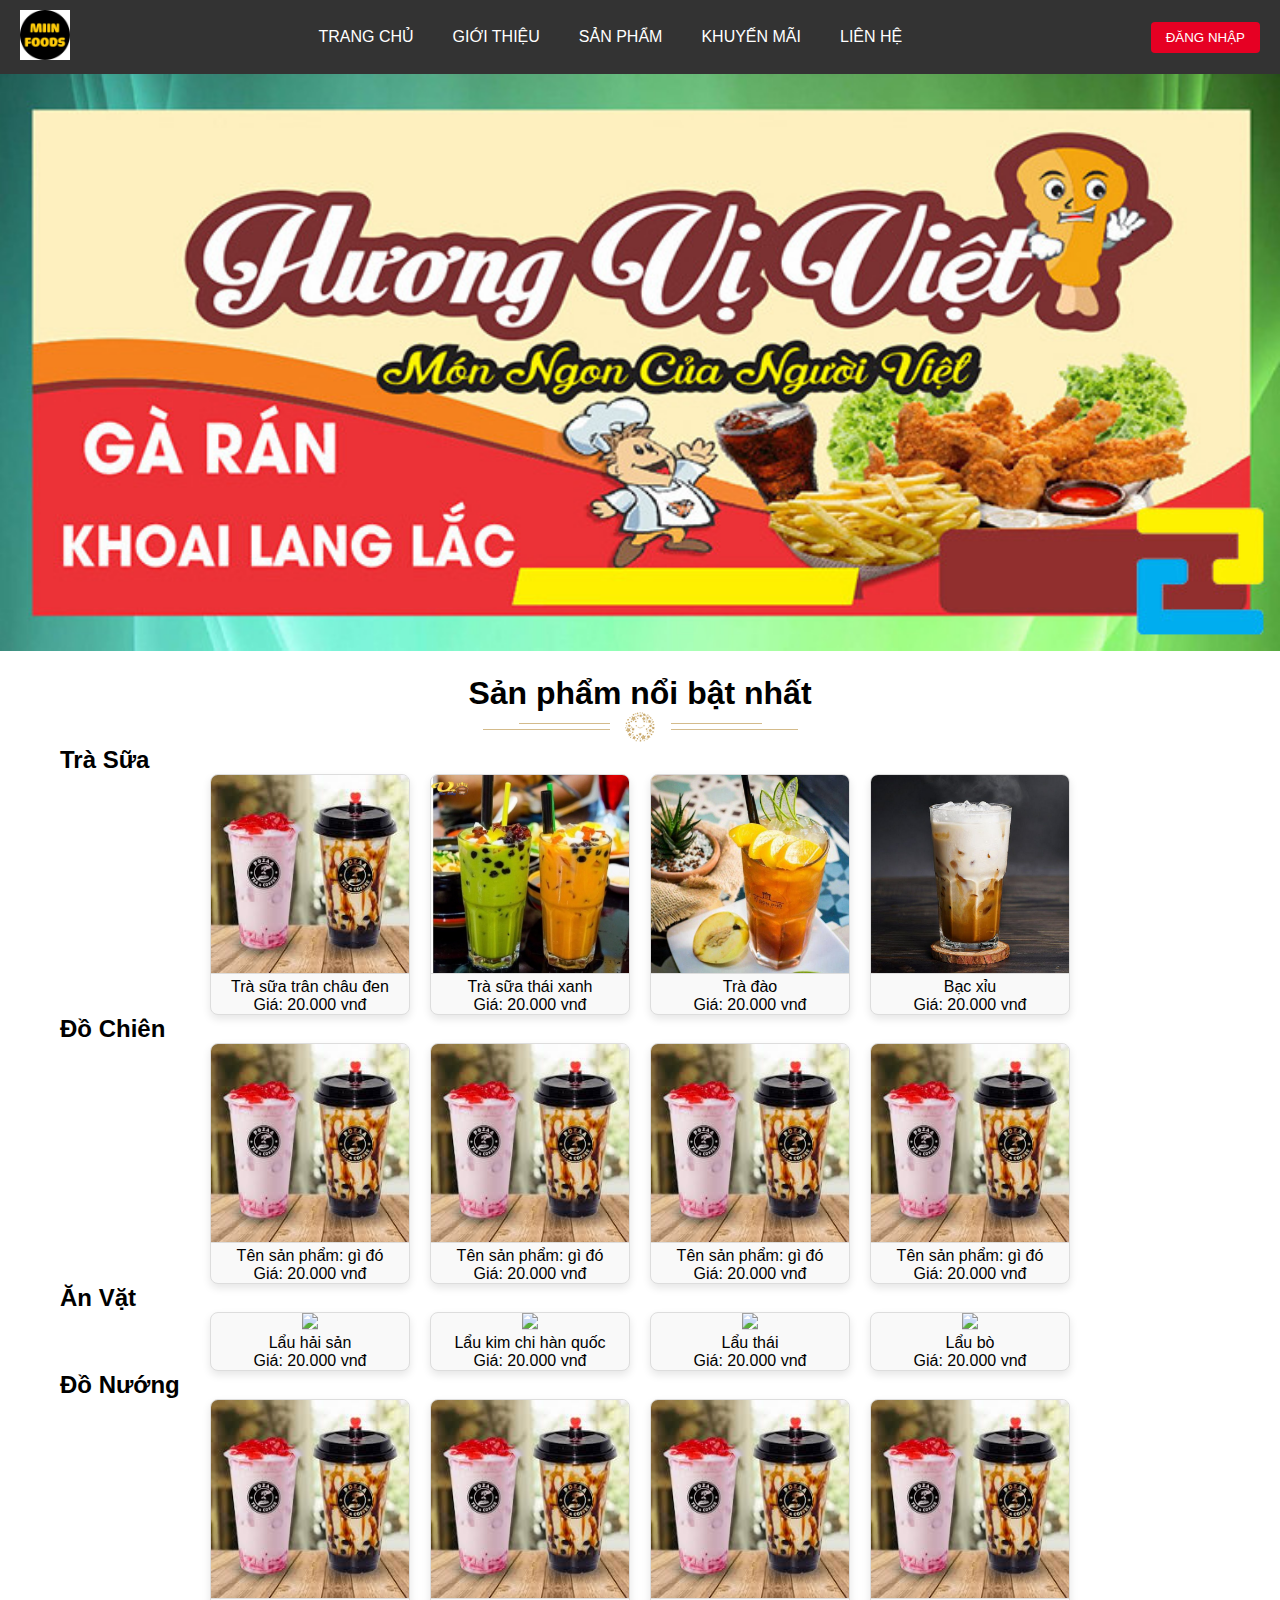
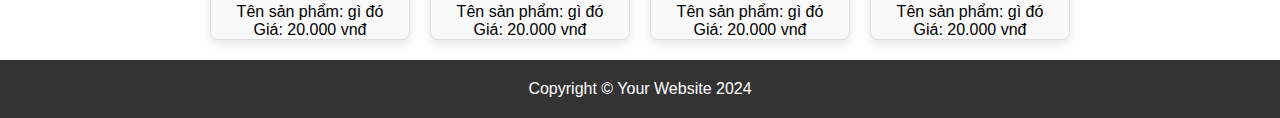
==== index.html @ 557cb943 "config project" ====
<!DOCTYPE html>
<html lang="vi">
    <head>
        <meta charset="UTF-8">
        <meta name="viewport" content="width=device-width, initial-scale=1.0">
        <title>MIIN FOODS</title>
        <link rel="stylesheet" href="css/style.css">
    </head>
    <body>
        <header>
            <div class="logo">
                <img src="imgs/logo.png" alt="Miin Foods">
            </div>
            <nav>
                <ul>
                    <li><a href="index.html">TRANG CHỦ</a></li>
                    <li><a href="gioithieu.html">GIỚI THIỆU</a></li>
                    <li><a href="sanpham.html">SẢN PHẨM</a></li>
                    <li><a href="khuyenmai.html">KHUYẾN MÃI</a></li>
                    <li><a href="lienhe.html">LIÊN HỆ</a></li>
                </ul>
            </nav>
            <div class="buttons">
                <button class="login">
                    <a href="dangnhap.html">ĐĂNG NHẬP</a>
                </button>
            </div>
        </header>
        <img src="imgs/banner.png" alt="Ảnh từ thư mục cục bộ" width="100%" height="100%">
        <main>
            <div>
                <div class="nav">
                    <h1>Sản phẩm nổi bật nhất</h1>
                    <img src="imgs/logo1.png">
                </div>
                <div class="menu">
                    <h2>Trà Sữa</h2>
                    <ul class="product_list">
                        <li>
                            <a class="product" href="">
                                <img src="imgs/b1.png">
                                <a class="icon" href="giohang.html" class="cart-icon">
                                    <img name="icon-list" src="https://img.pikbest.com/png-images/shopping-cart-icon---vector-template---transparent-background_1794341.png!sw800" alt="Thêm vào giỏ hàng">
                                </a>
                                <p class="title_product">Trà sữa trân châu đen</p>
                                <p class="price_product">Giá: 20.000 vnđ</p>
                            </a>
                        </li>
                        <li>
                            <a class="product" href="">
                                <img src="imgs/b4.png">
                                <a class="icon" href="giohang.html" class="cart-icon">
                                    <img name="icon-list" src="https://img.pikbest.com/png-images/shopping-cart-icon---vector-template---transparent-background_1794341.png!sw800" alt="Thêm vào giỏ hàng">
                                </a>
                                <p class="title_product">Trà sữa thái xanh</p>
                                <p class="price_product">Giá: 20.000 vnđ</p>
                            </a>
                        </li>
                        <li>
                            <a class="product" href="">
                                <img src="imgs/b6.png">
                                <a class="icon" href="giohang.html" class="cart-icon">
                                    <img name="icon-list" src="https://img.pikbest.com/png-images/shopping-cart-icon---vector-template---transparent-background_1794341.png!sw800" alt="Thêm vào giỏ hàng">
                                </a>
                                <p class="title_product">Trà đào</p>
                                <p class="price_product">Giá: 20.000 vnđ</p>
                            </a>
                        </li>
                        <li>
                            <a class="product" href="">
                                <img src="imgs/b9.png">
                                <a class="icon" href="giohang.html" class="cart-icon">
                                    <img name="icon-list" src="https://img.pikbest.com/png-images/shopping-cart-icon---vector-template---transparent-background_1794341.png!sw800" alt="Thêm vào giỏ hàng">
                                </a>
                                <p class="title_product">Bạc xỉu</p>
                                <p class="price_product">Giá: 20.000 vnđ</p>
                            </a>
                        </li>
                    </ul>
                    <h2>Đồ Chiên</h2>
                    <ul class="product_list">
                        <li>
                            <a class="product" href="">
                                <img src="imgs/b1.png">
                                <a class="icon" href="giohang.html" class="cart-icon">
                                    <img name="icon-list" src="https://img.pikbest.com/png-images/shopping-cart-icon---vector-template---transparent-background_1794341.png!sw800" alt="Thêm vào giỏ hàng">
                                </a>
                                <p class="title_product">Tên sản phẩm: gì đó</p>
                                <p class="price_product">Giá: 20.000 vnđ</p>
                            </a>
                        </li>
                        <li>
                            <a class="product" href="">
                                <img src="imgs/b1.png">
                                <a class="icon" href="giohang.html" class="cart-icon">
                                    <img name="icon-list" src="https://img.pikbest.com/png-images/shopping-cart-icon---vector-template---transparent-background_1794341.png!sw800" alt="Thêm vào giỏ hàng">
                                </a>
                                <p class="title_product">Tên sản phẩm: gì đó</p>
                                <p class="price_product">Giá: 20.000 vnđ</p>
                            </a>
                        </li>
                        <li>
                            <a class="product" href="">
                                <img src="imgs/b1.png">
                                <a class="icon" href="giohang.html" class="cart-icon">
                                    <img name="icon-list" src="https://img.pikbest.com/png-images/shopping-cart-icon---vector-template---transparent-background_1794341.png!sw800" alt="Thêm vào giỏ hàng">
                                </a>
                                <p class="title_product">Tên sản phẩm: gì đó</p>
                                <p class="price_product">Giá: 20.000 vnđ</p>
                            </a>
                        </li>
                        <li>
                            <a class="product" href="">
                                <img src="imgs/b1.png">
                                <a class="icon" href="giohang.html" class="cart-icon">
                                    <img name="icon-list" src="https://img.pikbest.com/png-images/shopping-cart-icon---vector-template---transparent-background_1794341.png!sw800" alt="Thêm vào giỏ hàng">
                                </a>
                                <p class="title_product">Tên sản phẩm: gì đó</p>
                                <p class="price_product">Giá: 20.000 vnđ</p>                             
                            </a>
                        </li>
                    </ul>
                    <h2>Ăn Vặt</h2>
                    <ul class="product_list">
                        <li>
                            <a class="product" href="">
                                <img src="imgs/q1.png">
                                <a class="icon" href="giohang.html" class="cart-icon">
                                    <img name="icon-list" src="https://img.pikbest.com/png-images/shopping-cart-icon---vector-template---transparent-background_1794341.png!sw800" alt="Thêm vào giỏ hàng">
                                </a>
                                <p class="title_product">Lẩu hải sản</p>
                                <p class="price_product">Giá: 20.000 vnđ</p>           
                            </a>
                        </li>
                        <li>
                            <a class="product" href="">
                                <img src="imgs/q3.png">
                                <a class="icon" href="giohang.html" class="cart-icon">
                                    <img name="icon-list" src="https://img.pikbest.com/png-images/shopping-cart-icon---vector-template---transparent-background_1794341.png!sw800" alt="Thêm vào giỏ hàng">
                                </a>
                                <p class="title_product">Lẩu kim chi hàn quốc</p>
                                <p class="price_product">Giá: 20.000 vnđ</p>
                            </a>
                        </li>
                        <li>
                            <a class="product" href="">
                                <img src="imgs/q7.png">
                                <a class="icon" href="giohang.html" class="cart-icon">
                                    <img name="icon-list" src="https://img.pikbest.com/png-images/shopping-cart-icon---vector-template---transparent-background_1794341.png!sw800" alt="Thêm vào giỏ hàng">
                                </a>
                                <p class="title_product">Lẩu thái</p>
                                <p class="price_product">Giá: 20.000 vnđ</p>
                            </a>
                        </li>
                        <li>
                            <a class="product" href="">
                                <img src="imgs/q9.png">
                                <a class="icon" href="giohang.html" class="cart-icon">
                                    <img name="icon-list" src="https://img.pikbest.com/png-images/shopping-cart-icon---vector-template---transparent-background_1794341.png!sw800" alt="Thêm vào giỏ hàng">
                                </a>
                                <p class="title_product">Lẩu bò</p>
                                <p class="price_product">Giá: 20.000 vnđ</p>
                            </a>
                        </li>
                    </ul>
                    <h2>Đồ Nướng</h2>
                    <ul class="product_list">
                        <li>
                            <a class="product" href="">
                                <img src="imgs/b1.png">
                                <a class="icon" href="giohang.html" class="cart-icon">
                                    <img name="icon-list" src="https://img.pikbest.com/png-images/shopping-cart-icon---vector-template---transparent-background_1794341.png!sw800" alt="Thêm vào giỏ hàng">
                                </a>
                                <p class="title_product">Tên sản phẩm: gì đó</p>
                                <p class="price_product">Giá: 20.000 vnđ</p>
                            </a>
                        </li>
                        <li>
                            <a class="product" href="">
                                <img src="imgs/b1.png">
                                <a class="icon" href="giohang.html" class="cart-icon">
                                    <img name="icon-list" src="https://img.pikbest.com/png-images/shopping-cart-icon---vector-template---transparent-background_1794341.png!sw800" alt="Thêm vào giỏ hàng">
                                </a>
                                <p class="title_product">Tên sản phẩm: gì đó</p>
                                <p class="price_product">Giá: 20.000 vnđ</p>
                            </a>
                        </li>
                        <li>
                            <a class="product" href="">
                                <img src="imgs/b1.png">
                                <a class="icon" href="giohang.html" class="cart-icon">
                                    <img name="icon-list" src="https://img.pikbest.com/png-images/shopping-cart-icon---vector-template---transparent-background_1794341.png!sw800" alt="Thêm vào giỏ hàng">
                                </a>
                                <p class="title_product">Tên sản phẩm: gì đó</p>
                                <p class="price_product">Giá: 20.000 vnđ</p>
                            </a>
                        </li>
                        <li>
                            <a class="product" href="">
                                <img src="imgs/b1.png">
                                <a class="icon" href="giohang.html" class="cart-icon">
                                    <img name="icon-list" src="https://img.pikbest.com/png-images/shopping-cart-icon---vector-template---transparent-background_1794341.png!sw800" alt="Thêm vào giỏ hàng">
                                </a>
                                <p class="title_product">Tên sản phẩm: gì đó</p>
                                <p class="price_product">Giá: 20.000 vnđ</p>
                            </a>
                        </li>
                    </ul>
                </div>
            </div>
        </main>
        <footer>Copyright &copy; Your Website 2024</footer>
        <script src="script.js"></script>
    </body>
</html>
---- css/style.css ----
/* General Reset */
* {
  margin: 0;
  padding: 0;
  box-sizing: border-box;
}

body {
  font-family: Arial, sans-serif;
}

/* Header */
header {
  display: flex;
  justify-content: space-between;
  align-items: center;
  padding: 10px 20px;
  background-color: #333;
  color: #fff;
}

header .logo img {
  height: 50px;
}

header nav ul {
  list-style-type: none;
  display: flex;
  gap: 15px;
}

header nav ul li {
  position: relative;
}

header nav ul li a {
  color: white;
  text-decoration: none;
  padding: 8px 12px;
}

header nav ul li:hover .submenu {
  display: block;
}

.submenu {
  display: none;
  position: absolute;
  top: 100%;
  left: 0;
  background: #444;
  padding: 10px;
  list-style-type: none;
}

.submenu li a {
  color: white;
  text-decoration: none;
}

/* Main Section */
main {
  padding: 20px;
  max-width: 1200px;
  margin: auto;
}

/* Product List Styling */
.product_list {
  display: flex;
  flex-wrap: wrap;
  gap: 20px;
  justify-content: center;
  list-style-type: none;
  padding: 0;
}

.product_list li {
  position: relative;
  background-color: #f9f9f9;
  border: 1px solid #ddd;
  border-radius: 8px;
  overflow: hidden;
  width: 200px;
  text-align: center;
  box-shadow: 0px 4px 8px rgba(0, 0, 0, 0.1);
  transition: transform 0.2s;
}

.product_list li:hover {
  transform: scale(1.05);
}

.product img {
  width: 100%;
  height: auto;
  border-bottom: 1px solid #ddd;
}

.product .title_product, .product .price_product {
  padding: 10px;
  font-size: 16px;
}

/* Icon Styling */
.icon {
  position: absolute;
  /* top: 50%; */
  /* left: 50%; */
  /* transform: translate(-50%, -50%); */
  opacity: 0;
  transition: opacity 0.3s ease;
  display: flex;
  /* justify-content: flex-start; */
  top: 0px;
}

.icon img {
  width: 35px;
  height: 35px;
}

/* Show icon when hovering over product */
a.icon:hover {
  opacity: 1;
}

.nav {
  display: block;
  text-align: center;
}

/* Buttons */
.buttons {
  display: flex;
  gap: 10px;
}

button {
  padding: 8px 15px;
  border: none;
  border-radius: 4px;
  cursor: pointer;
}

.login a {
  color: #fff;
  text-decoration: none;
}

.login {
  background-color: #e60023;
}

/* Footer */
footer {
  text-align: center;
  padding: 20px;
  background-color: #333;
  color: white;
}
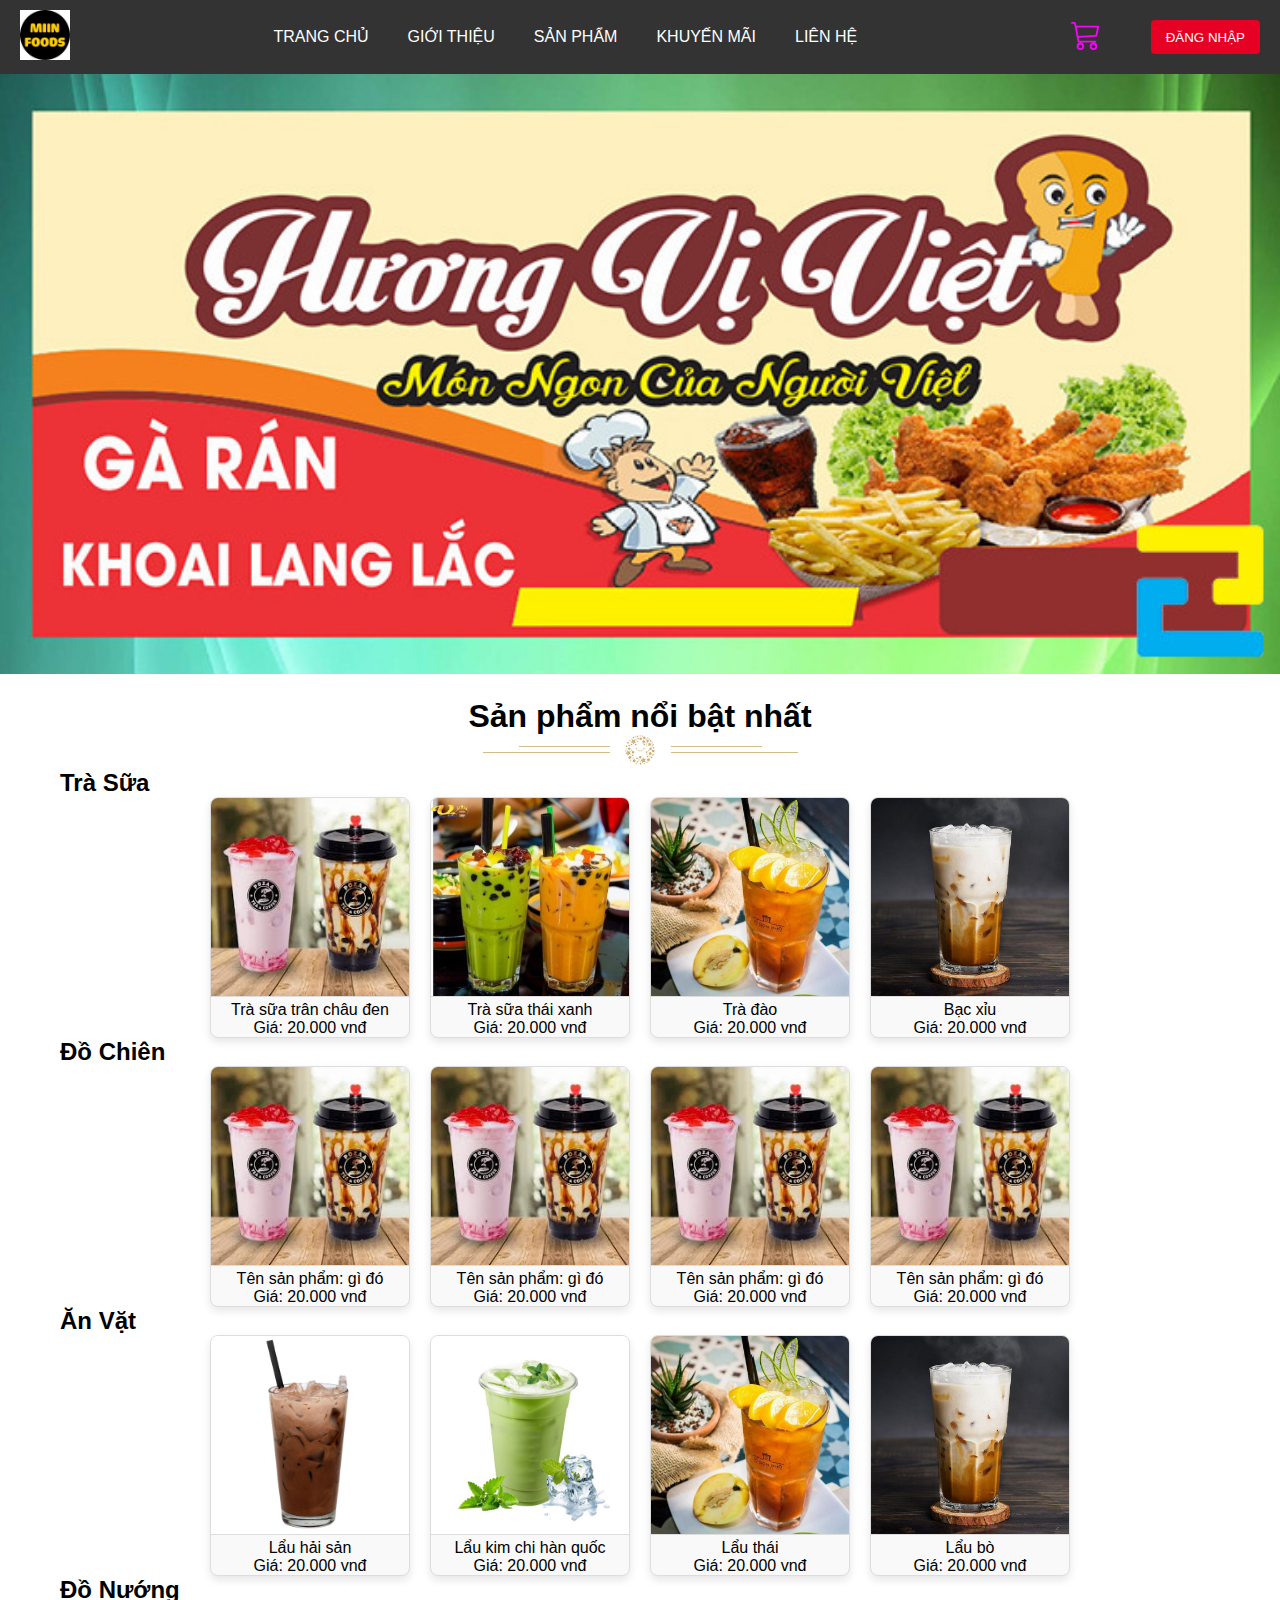
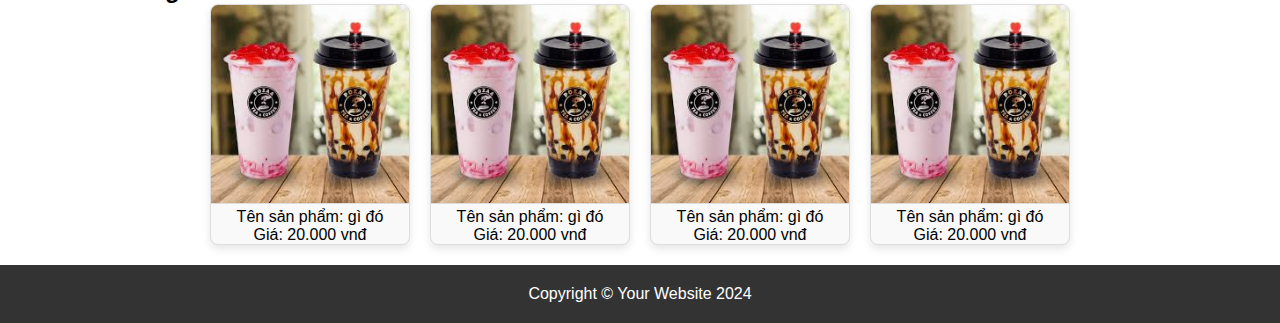
==== commit a5d74a92: "còn lỗi dssp" ====
--- a/index.html
+++ b/index.html
@@ -21,12 +21,44 @@
                 </ul>
             </nav>
             <div class="buttons">
+                <a href="giohang.html">
+                    <svg xmlns="http://www.w3.org/2000/svg" width="16" height="16" fill="currentColor" class="bi bi-cart3" viewBox="0 0 16 16">
+                        <path d="M0 1.5A.5.5 0 0 1 .5 1H2a.5.5 0 0 1 .485.379L2.89 3H14.5a.5.5 0 0 1 .49.598l-1 5a.5.5 0 0 1-.465.401l-9.397.472L4.415 11H13a.5.5 0 0 1 0 1H4a.5.5 0 0 1-.491-.408L2.01 3.607 1.61 2H.5a.5.5 0 0 1-.5-.5M3.102 4l.84 4.479 9.144-.459L13.89 4zM5 12a2 2 0 1 0 0 4 2 2 0 0 0 0-4m7 0a2 2 0 1 0 0 4 2 2 0 0 0 0-4m-7 1a1 1 0 1 1 0 2 1 1 0 0 1 0-2m7 0a1 1 0 1 1 0 2 1 1 0 0 1 0-2"/>
+                    </svg>
+                </a>
                 <button class="login">
                     <a href="dangnhap.html">ĐĂNG NHẬP</a>
                 </button>
             </div>
         </header>
-        <img src="imgs/banner.png" alt="Ảnh từ thư mục cục bộ" width="100%" height="100%">
+        <style>
+            .slideshow-container {
+                position: relative;
+                margin: auto;
+                overflow: hidden;
+            }
+            @keyframes slide {
+                0% { transform: translateX(100%); }
+                25% { transform: translateX(0); }
+                50% { transform: translateX(0); }
+                75% { transform: translateX(-100%); }
+                100% { transform: translateX(-100%); }
+            }
+        </style>
+        <div class="slideshow-container">
+            <div class="slide fade">
+                <img src="/imgs/banner.png" class="slide-image" width="100%" height="600px">
+            </div>
+            <div class="slide fade">
+                <img src="/imgs/banner6.png" class="slide-image" width="100%" height="600px">
+            </div>
+            <div class="slide fade">
+                <img src="/imgs/banner4.png.jpeg" class="slide-image" width="100%" height="600px">
+            </div>
+            <div class="slide fade">
+                <img src="/imgs/banner5.png" class="slide-image" width="100%" height="600px">
+            </div>
+        </div>
         <main>
             <div>
                 <div class="nav">
@@ -124,7 +156,7 @@
                     <ul class="product_list">
                         <li>
                             <a class="product" href="">
-                                <img src="imgs/q1.png">
+                                <img src="imgs/b10.png">
                                 <a class="icon" href="giohang.html" class="cart-icon">
                                     <img name="icon-list" src="https://img.pikbest.com/png-images/shopping-cart-icon---vector-template---transparent-background_1794341.png!sw800" alt="Thêm vào giỏ hàng">
                                 </a>
@@ -134,7 +166,7 @@
                         </li>
                         <li>
                             <a class="product" href="">
-                                <img src="imgs/q3.png">
+                                <img src="imgs/b3.png">
                                 <a class="icon" href="giohang.html" class="cart-icon">
                                     <img name="icon-list" src="https://img.pikbest.com/png-images/shopping-cart-icon---vector-template---transparent-background_1794341.png!sw800" alt="Thêm vào giỏ hàng">
                                 </a>
@@ -144,7 +176,7 @@
                         </li>
                         <li>
                             <a class="product" href="">
-                                <img src="imgs/q7.png">
+                                <img src="imgs/b6.png">
                                 <a class="icon" href="giohang.html" class="cart-icon">
                                     <img name="icon-list" src="https://img.pikbest.com/png-images/shopping-cart-icon---vector-template---transparent-background_1794341.png!sw800" alt="Thêm vào giỏ hàng">
                                 </a>
@@ -154,7 +186,7 @@
                         </li>
                         <li>
                             <a class="product" href="">
-                                <img src="imgs/q9.png">
+                                <img src="imgs/b9.png">
                                 <a class="icon" href="giohang.html" class="cart-icon">
                                     <img name="icon-list" src="https://img.pikbest.com/png-images/shopping-cart-icon---vector-template---transparent-background_1794341.png!sw800" alt="Thêm vào giỏ hàng">
                                 </a>
@@ -210,6 +242,22 @@
             </div>
         </main>
         <footer>Copyright &copy; Your Website 2024</footer>
+        <script>
+            let slideIndex = 0;
+            showSlides();
+
+            function showSlides() {
+                let i;
+                let slides = document.getElementsByClassName("slide");
+                for (i = 0; i < slides.length; i++) {
+                    slides[i].style.display = "none";  
+                }
+                slideIndex++;
+                if (slideIndex > slides.length) {slideIndex = 1}    
+                slides[slideIndex-1].style.display = "block";  
+                setTimeout(showSlides, 2000); // Thay đổi ảnh mỗi 2 giây
+            }
+        </script>
         <script src="script.js"></script>
     </body>
 </html>--- a/css/style.css
+++ b/css/style.css
@@ -27,6 +27,10 @@
   list-style-type: none;
   display: flex;
   gap: 15px;
+}
+
+.buttons button:hover {
+  background-color: #ff4c3b;
 }
 
 header nav ul li {
@@ -152,6 +156,13 @@
   background-color: #e60023;
 }
 
+svg.bi.bi-cart3 {
+  margin-right: 30px;
+  width: 50px;
+  height: 30px;
+  color: #f306f3;
+}
+
 /* Footer */
 footer {
   text-align: center;
@@ -159,3 +170,6 @@
   background-color: #333;
   color: white;
 }
+
+
+
